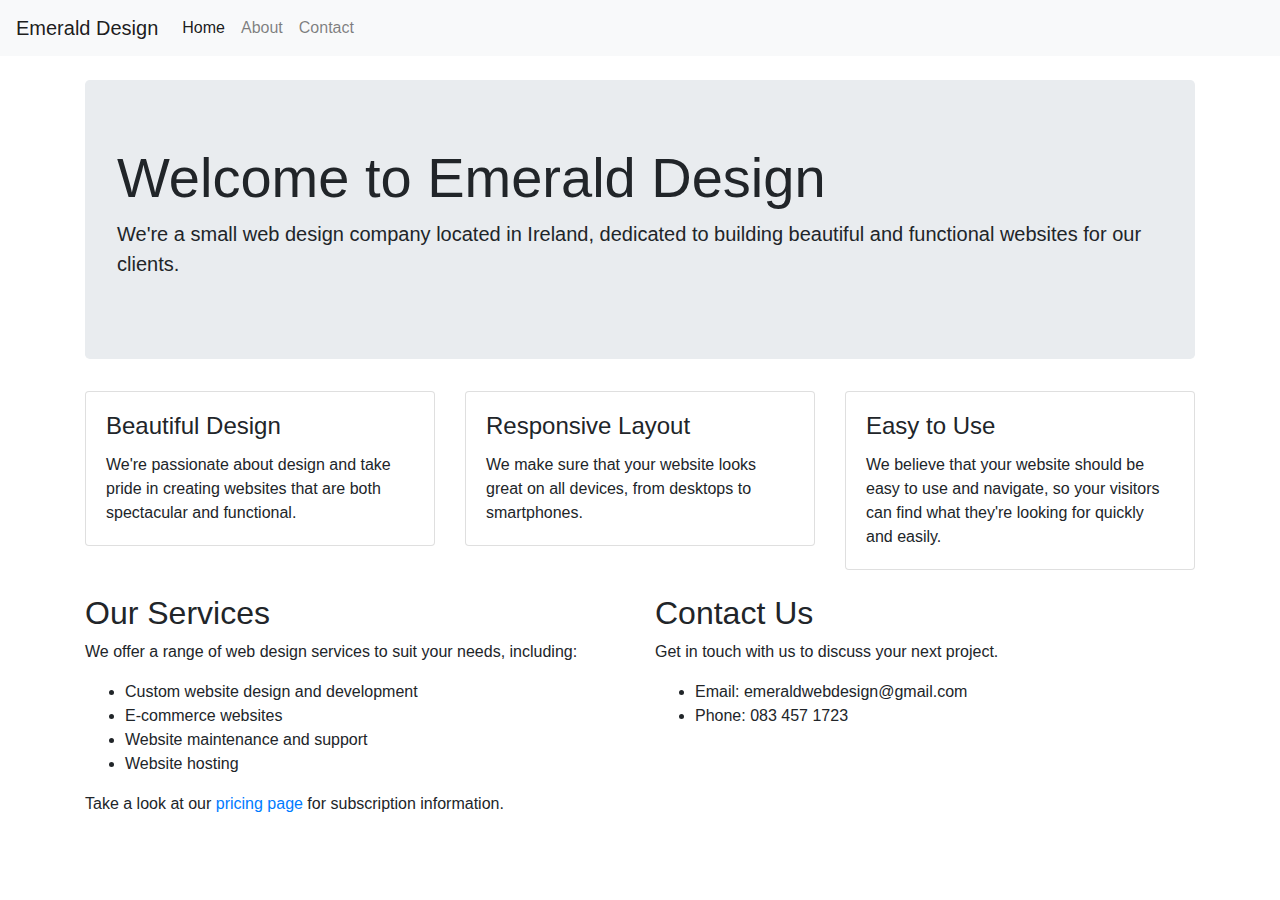
==== index.html @ fef44054 "Add files via upload" ====
<html lang="en">
  <head>
    <meta charset="utf-8">
    <meta name="viewport" content="width=device-width, initial-scale=1, shrink-to-fit=no">
    <title>Emerald Design</title>
    <!-- Bootstrap CSS -->
    <link rel="stylesheet" href="https://stackpath.bootstrapcdn.com/bootstrap/4.3.1/css/bootstrap.min.css" integrity="sha384-ggOyR0iXCbMQv3Xipma34MD+dH/1fQ784/j6cY/iJTQUOhcWr7x9JvoRxT2MZw1T" crossorigin="anonymous">
  </head>
  <body>
  <nav class="navbar navbar-expand-lg navbar-light bg-light">
    <a class="navbar-brand" href="/">Emerald Design</a>
    <button class="navbar-toggler" type="button" data-toggle="collapse" data-target="#navbarNav" aria-controls="navbarNav" aria-expanded="false" aria-label="Toggle navigation">
      <span class="navbar-toggler-icon"></span>
    </button>
    <div class="collapse navbar-collapse" id="navbarNav">
      <ul class="navbar-nav">
        <li class="nav-item active">
          <a class="nav-link" href="index.html">Home</a>
        </li>
        <li class="nav-item">
          <a class="nav-link" href="about.html">About</a>
        </li>
        <li class="nav-item">
          <a class="nav-link" href="contact.html">Contact</a>
        </li>
      </ul>
    </div>
  </nav>
  <div class="container mt-4">
  </div>

  <div class="container">
    <div class="jumbotron">
      <h1 class="display-4">Welcome to Emerald Design</h1>
      <p class="lead">We're a small web design company located in Ireland, dedicated to building beautiful and functional websites for our clients.</p>
      <!-- <hr class="my-4">
      <p>Take a look at our portfolio and get in touch with us to discuss your next project!</p>
      <a class="btn btn-primary btn-lg" href="#" role="button">Learn more</a> -->
    </div>

    <div class="row">
      <div class="col-md-4">
        <div class="card mb-4 box-shadow">
          <div class="card-body">
            <h4 class="card-title">Beautiful Design</h4>
            <p class="card-text">We're passionate about design and take pride in creating websites that are both spectacular and functional.</p>
          </div>
        </div>
      </div>
      <div class="col-md-4">
        <div class="card mb-4 box-shadow">
          <div class="card-body">
            <h4 class="card-title">Responsive Layout</h4>
            <p class="card-text">We make sure that your website looks great on all devices, from desktops to smartphones.</p>
          </div>
        </div>
      </div>
      <div class="col-md-4">
        <div class="card mb-4 box-shadow">
          <div class="card-body">
            <h4 class="card-title">Easy to Use</h4>
            <p class="card-text">We believe that your website should be easy to use and navigate, so your visitors can find what they're looking for quickly and easily.</p>
          </div>
        </div>
      </div>
    </div>

    <div class="row">
      <div class="col-md-6">
        <h2>Our Services</h2>
        <p>We offer a range of web design services to suit your needs, including:</p>
        <ul>
          <li>Custom website design and development</li>
          <li>E-commerce websites</li>
          <li>Website maintenance and support</li>
          <li>Website hosting</li>
        </ul>
        <p>Take a look at our <a href="/pricing">pricing page</a> for subscription information.</p>
      </div>
      <div class="col-md-6">
        <h2>Contact Us</h2>
        <p>Get in touch with us to discuss your next project.</p>
        <ul>
          <li>Email: emeraldwebdesign@gmail.com</li>
          <li>Phone: 083 457 1723</li>
        </ul>
        <!-- <p>You can also find us on <a href="#">Facebook</a> and <a href="#">Twitter</a>.</p> -->
      </div>
    </div>
  </div>

  <script src="https://code.jquery.com/jquery-3.3.1.slim.min.js" integrity="sha384-q8i/X+965DzO0rT7abK41JStQIAqVgRVzpbzo5smXKp4YfRvH+8abtTE1Pi6jizo" crossorigin="anonymous"></script>
  <script src="https://cdn.jsdelivr.net/npm/@popperjs/core@2.9.3/dist/umd/popper.min.js"></script>
  <script src="https://stackpath.bootstrapcdn.com/bootstrap/4.3.1/js/bootstrap.min.js" integrity="sha384-JjSmVgyd0p3pXB1rRibZUAYoIIy6OrQ6VrjIEaFf/nJGzIxFDsf4x0xIM+B07jRM" crossorigin="anonymous"></script>
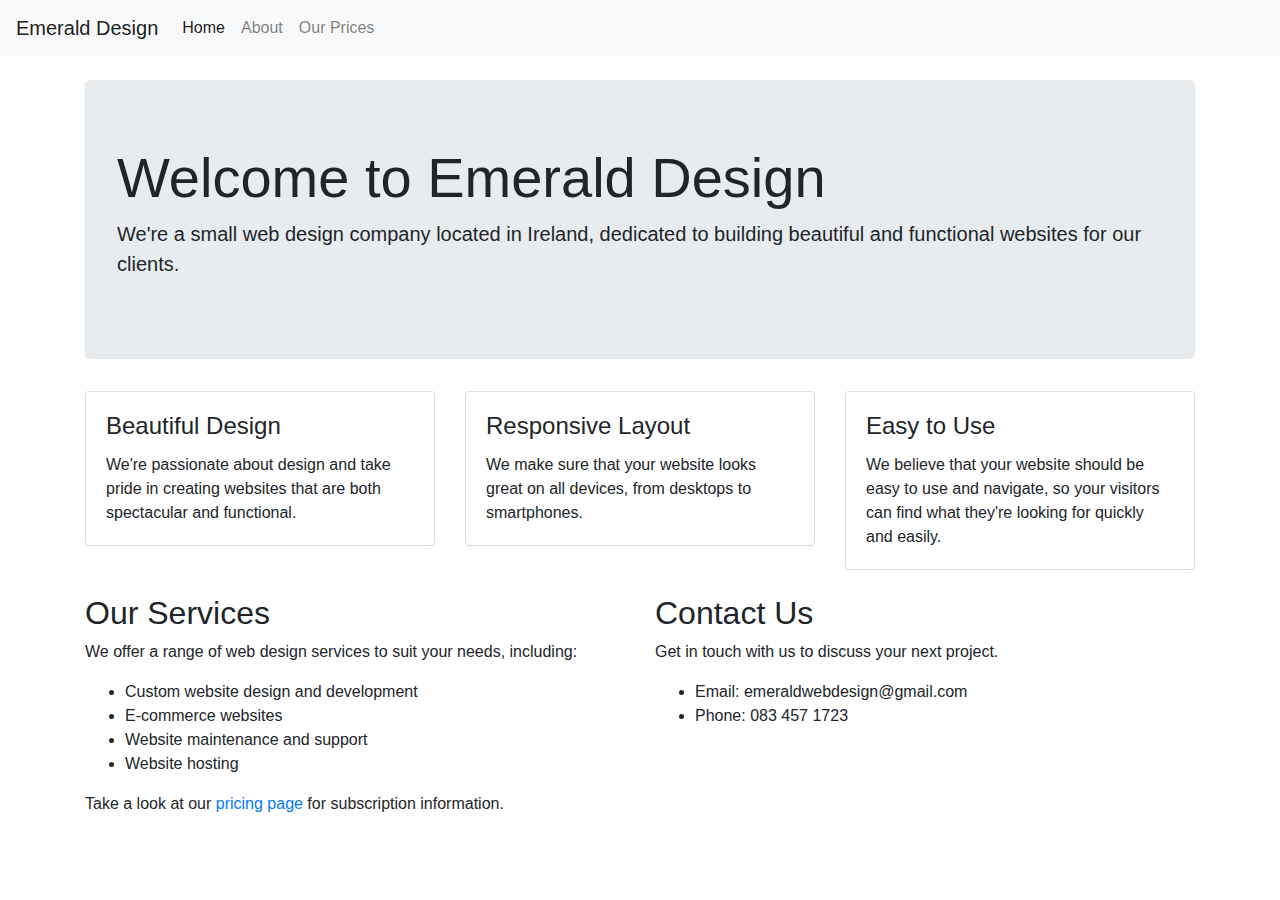
==== commit 84883be4: "Update index.html" ====
--- a/index.html
+++ b/index.html
@@ -21,7 +21,7 @@
           <a class="nav-link" href="about.html">About</a>
         </li>
         <li class="nav-item">
-          <a class="nav-link" href="contact.html">Contact</a>
+          <a class="nav-link" href="pricing.html">Our Prices</a>
         </li>
       </ul>
     </div>
@@ -75,7 +75,7 @@
           <li>Website maintenance and support</li>
           <li>Website hosting</li>
         </ul>
-        <p>Take a look at our <a href="/pricing">pricing page</a> for subscription information.</p>
+        <p>Take a look at our <a href="pricing.html">pricing page</a> for subscription information.</p>
       </div>
       <div class="col-md-6">
         <h2>Contact Us</h2>
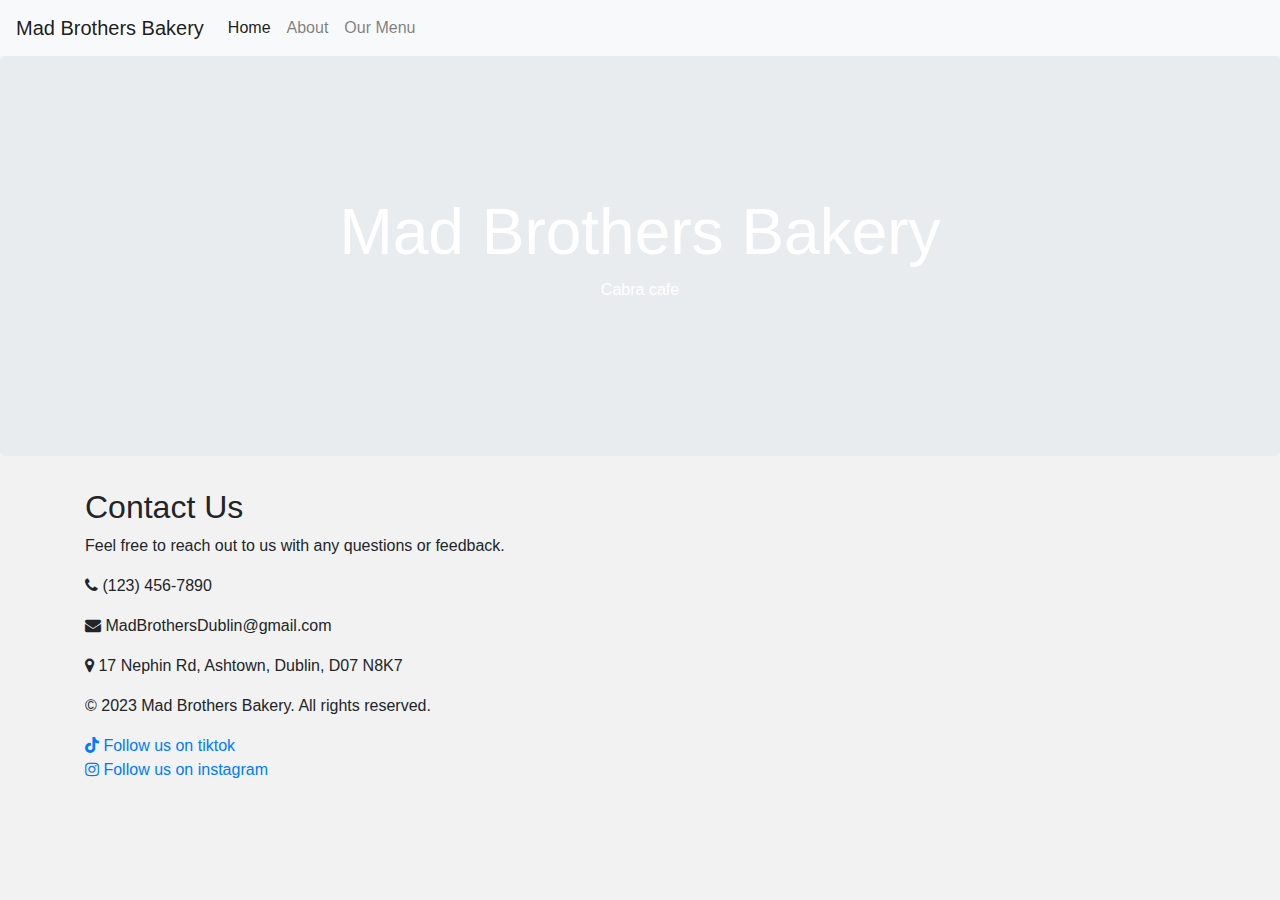
==== commit cb43fdfa: "Update index.html" ====
--- a/index.html
+++ b/index.html
@@ -1,94 +1,133 @@
+<!DOCTYPE html>
 <html lang="en">
-  <head>
-    <meta charset="utf-8">
-    <meta name="viewport" content="width=device-width, initial-scale=1, shrink-to-fit=no">
-    <title>Emerald Design</title>
-    <!-- Bootstrap CSS -->
-    <link rel="stylesheet" href="https://stackpath.bootstrapcdn.com/bootstrap/4.3.1/css/bootstrap.min.css" integrity="sha384-ggOyR0iXCbMQv3Xipma34MD+dH/1fQ784/j6cY/iJTQUOhcWr7x9JvoRxT2MZw1T" crossorigin="anonymous">
-  </head>
-  <body>
+<head>
+  <meta charset="UTF-8">
+  <title>Mad Brothers Bakery</title>
+  <!-- Bootstrap CSS -->
+  <link rel="stylesheet" href="https://stackpath.bootstrapcdn.com/bootstrap/4.3.1/css/bootstrap.min.css" integrity="sha384-ggOyR0iXCbMQv3Xipma34MD+dH/1fQ784/j6cY/iJTQUOhcWr7x9JvoRxT2MZw1T" crossorigin="anonymous">
+  <!-- Custom CSS -->
+  <link rel="stylesheet" href="https://cdnjs.cloudflare.com/ajax/libs/font-awesome/5.15.3/css/all.min.css">
+  <link rel="stylesheet" href="https://cdnjs.cloudflare.com/ajax/libs/font-awesome/4.7.0/css/font-awesome.min.css">
+  <style>
+    body {
+      background-color: #f2f2f2;
+    }
+    .jumbotron {
+      background-size: cover;
+      height: 400px;
+      text-align: center;
+      color: #fff;
+      display: flex;
+      align-items: center;
+      justify-content: center;
+      background-image: url('images/istockphoto.jpg');
+    }
+    .jumbotron h1 {
+      font-size: 4rem;
+    }
+    .card {
+      margin-bottom: 20px;
+    }
+    .card img {
+      height: 200px;
+      object-fit: cover;
+    }
+    .card-title {
+      margin-bottom: 0;
+    }
+    .card-text {
+      font-size: 0.9rem;
+    }
+  </style>
+</head>
+<body>
   <nav class="navbar navbar-expand-lg navbar-light bg-light">
-    <a class="navbar-brand" href="/">Emerald Design</a>
+    <a class="navbar-brand" href="index.html">Mad Brothers Bakery</a>
     <button class="navbar-toggler" type="button" data-toggle="collapse" data-target="#navbarNav" aria-controls="navbarNav" aria-expanded="false" aria-label="Toggle navigation">
       <span class="navbar-toggler-icon"></span>
     </button>
     <div class="collapse navbar-collapse" id="navbarNav">
       <ul class="navbar-nav">
         <li class="nav-item active">
-          <a class="nav-link" href="index.html">Home</a>
+          <a class="nav-link" href="index.html">Home <span class="sr-only">(current)</span></a>
         </li>
         <li class="nav-item">
           <a class="nav-link" href="about.html">About</a>
         </li>
         <li class="nav-item">
-          <a class="nav-link" href="pricing.html">Our Prices</a>
+          <a class="nav-link" href="menu.html">Our Menu</a>
         </li>
       </ul>
     </div>
   </nav>
-  <div class="container mt-4">
+
+  <div class="jumbotron">
+    <div>
+      <h1> Mad Brothers Bakery</h1>
+      <p>Cabra cafe </p>
+    </div>
   </div>
 
+
+
+<!--
   <div class="container">
-    <div class="jumbotron">
-      <h1 class="display-4">Welcome to Emerald Design</h1>
-      <p class="lead">We're a small web design company located in Ireland, dedicated to building beautiful and functional websites for our clients.</p>
-      <!-- <hr class="my-4">
-      <p>Take a look at our portfolio and get in touch with us to discuss your next project!</p>
-      <a class="btn btn-primary btn-lg" href="#" role="button">Learn more</a> -->
-    </div>
-
     <div class="row">
       <div class="col-md-4">
-        <div class="card mb-4 box-shadow">
+        <div class="card">
+          <img src="https://images.unsplash.com/photo-1529104962253-56ba3b3b2d7b" class="card-img-top" alt="Cafe 1">
           <div class="card-body">
-            <h4 class="card-title">Beautiful Design</h4>
-            <p class="card-text">We're passionate about design and take pride in creating websites that are both spectacular and functional.</p>
+            <h5 class="card-title">Cafe 1</h5>
+            <p class="card-text">Lorem ipsum dolor sit amet, consectetur adipiscing elit. Vestibulum auctor suscipit quam, sit amet interdum velit faucibus eget.</p>
+            <a href="#" class="btn btn-primary">Learn More</a>
           </div>
         </div>
       </div>
       <div class="col-md-4">
-        <div class="card mb-4 box-shadow">
-          <div class="card-body">
-            <h4 class="card-title">Responsive Layout</h4>
-            <p class="card-text">We make sure that your website looks great on all devices, from desktops to smartphones.</p>
-          </div>
-        </div>
-      </div>
-      <div class="col-md-4">
-        <div class="card mb-4 box-shadow">
-          <div class="card-body">
-            <h4 class="card-title">Easy to Use</h4>
-            <p class="card-text">We believe that your website should be easy to use and navigate, so your visitors can find what they're looking for quickly and easily.</p>
-          </div>
-        </div>
-      </div>
-    </div>
-
-    <div class="row">
-      <div class="col-md-6">
-        <h2>Our Services</h2>
-        <p>We offer a range of web design services to suit your needs, including:</p>
-        <ul>
-          <li>Custom website design and development</li>
-          <li>E-commerce websites</li>
-          <li>Website maintenance and support</li>
-          <li>Website hosting</li>
-        </ul>
-        <p>Take a look at our <a href="pricing.html">pricing page</a> for subscription information.</p>
-      </div>
-      <div class="col-md-6">
-        <h2>Contact Us</h2>
-        <p>Get in touch with us to discuss your next project.</p>
-        <ul>
-          <li>Email: emeraldwebdesign@gmail.com</li>
-          <li>Phone: 083 457 1723</li>
-        </ul>
-        <!-- <p>You can also find us on <a href="#">Facebook</a> and <a href="#">Twitter</a>.</p> -->
+        <div class="card">
+      <img src="https://images.unsplash.com/photo-1580519543131-5b34a6d467bf" class="card-img-top" alt="Cafe 3">
+      <div class="card-body">
+        <h5 class="card-title">Cafe 3</h5>
+        <p class="card-text">Lorem ipsum dolor sit amet, consectetur adipiscing elit. Vestibulum auctor suscipit quam, sit amet interdum velit faucibus eget.</p>
+        <a href="#" class="btn btn-primary">Learn More</a>
       </div>
     </div>
   </div>
+</div>
+</div>
+-->
+ <!-- Bootstrap JS and jQuery -->
 
-  <script src="https://code.jquery.com/jquery-3.3.1.slim.min.js" integrity="sha384-q8i/X+965DzO0rT7abK41JStQIAqVgRVzpbzo5smXKp4YfRvH+8abtTE1Pi6jizo" crossorigin="anonymous"></script>
-  <script src="https://cdn.jsdelivr.net/npm/@popperjs/core@2.9.3/dist/umd/popper.min.js"></script>
-  <script src="https://stackpath.bootstrapcdn.com/bootstrap/4.3.1/js/bootstrap.min.js" integrity="sha384-JjSmVgyd0p3pXB1rRibZUAYoIIy6OrQ6VrjIEaFf/nJGzIxFDsf4x0xIM+B07jRM" crossorigin="anonymous"></script>
+ <!-- Contact Section -->
+ <!-- Contact Section -->
+ <section id="contact" class="section">
+ 	<div class="container">
+ 		<h2>Contact Us</h2>
+ 		<div class="row">
+ 			<div class="col-sm-6">
+ 				<p>Feel free to reach out to us with any questions or feedback.</p>
+ 				<p><i class="fa fa-phone"></i> (123) 456-7890</p>
+ 				<p><i class="fa fa-envelope"></i> MadBrothersDublin@gmail.com</p>
+ 				<p><i class="fa fa-map-marker"></i> 17 Nephin Rd, Ashtown, Dublin, D07 N8K7
+</p>
+ 			</div>
+ 		</div>
+ 	</div>
+ </section>
+ <!-- Footer -->
+
+ <footer>
+ 	<div class="container">
+ 		<p>&copy; 2023 Mad Brothers Bakery. All rights reserved.</p>
+ 		<ul class="list-inline">
+      <li><a href="https://www.tiktok.com/@madbrothersbakery"><i class="fab fa-tiktok"></i><span> Follow us on tiktok</span></a></li>
+      <li><a href="https://www.instagram.com/madbrothers.bakery/?utm_source=ig_embed&ig_rid=be6a29c1-694b-46f5-bddb-ff8814f47792&ig_mid=967072D4-B789-47E9-B4C3-08FFF81965F5"><i class="fa fa-instagram"></i><span> Follow us on instagram</span></a></li>
+ </ul>
+ </div>
+ </footer>
+
+ <script src="https://code.jquery.com/jquery-3.3.1.slim.min.js" integrity="sha384-q8i/X+965DzO0rT7abK41JStQIAqVgRVzpbzo5smXKp4YfRvH+8abtTE1Pi6jizo" crossorigin="anonymous"></script>
+ <script src="https://cdnjs.cloudflare.com/ajax/libs/popper.js/1.14.7/umd/popper.min.js" integrity="sha384-UO2eT0CpHqdSJQ6hJty5KVphtPhzWj9WO1clHTMGa3JDZwrnQq4sF86dIHNVQ8vc" crossorigin="anonymous"></script>
+ <script src="https://stackpath.bootstrapcdn.com/bootstrap/4.3.1/js/bootstrap.min.js" integrity="sha384-JjSmVgyd0p3pXB1rRibZUAYoIIy6OrQ6VrjIEaFf/nJGzIxFDsf4x0xIM+B07jRM" crossorigin="anonymous"></script>
+</body>
+</html>
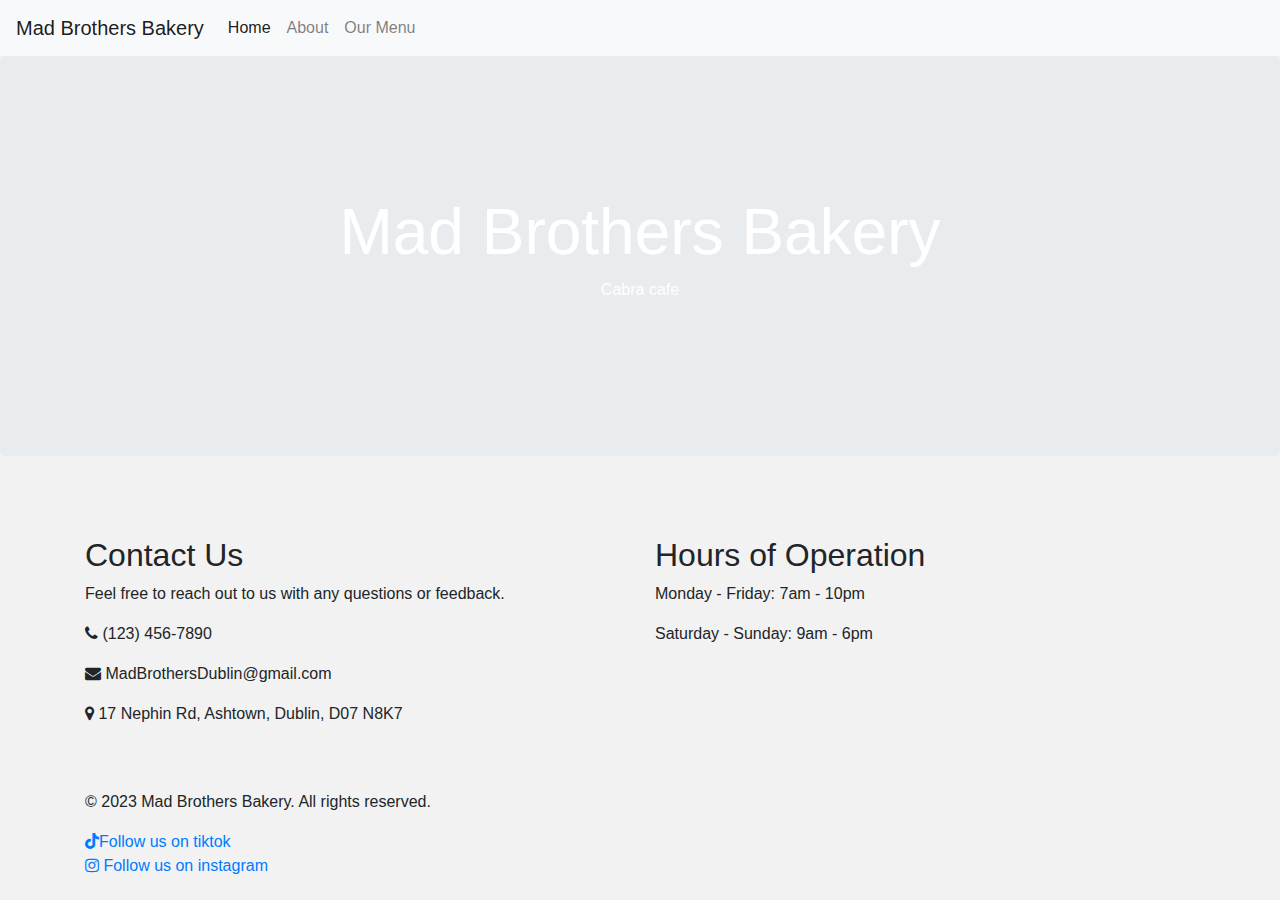
==== commit d50158b5: "added opening hours html to each page" ====
--- a/index.html
+++ b/index.html
@@ -38,6 +38,18 @@
     .card-text {
       font-size: 0.9rem;
     }
+    .footer {
+      position: fixed;
+      bottom: 0;
+      left: 0;
+      right: 0;
+      height: 50px;
+      background-color: #333;
+      color: #fff;
+      text-align: center;
+      line-height: 50px;
+    }
+
   </style>
 </head>
 <body>
@@ -100,28 +112,30 @@
 
  <!-- Contact Section -->
  <!-- Contact Section -->
- <section id="contact" class="section">
- 	<div class="container">
- 		<h2>Contact Us</h2>
- 		<div class="row">
- 			<div class="col-sm-6">
- 				<p>Feel free to reach out to us with any questions or feedback.</p>
- 				<p><i class="fa fa-phone"></i> (123) 456-7890</p>
- 				<p><i class="fa fa-envelope"></i> MadBrothersDublin@gmail.com</p>
- 				<p><i class="fa fa-map-marker"></i> 17 Nephin Rd, Ashtown, Dublin, D07 N8K7
-</p>
- 			</div>
- 		</div>
- 	</div>
+ <section id="contact-us" class="py-5">
+   <div class="container">
+     <div class="row">
+       <div class="col-md-6">
+         <h2>Contact Us</h2>
+         <p>Feel free to reach out to us with any questions or feedback.</p>
+         <p><i class="fa fa-phone"></i> (123) 456-7890</p>
+         <p><i class="fa fa-envelope"></i> MadBrothersDublin@gmail.com</p>
+         <p><i class="fa fa-map-marker"></i> 17 Nephin Rd, Ashtown, Dublin, D07 N8K7 </p>
+          </div>
+       <div class="col-md-6">
+         <h2>Hours of Operation</h2>
+         <p>Monday - Friday: 7am - 10pm</p>
+         <p>Saturday - Sunday: 9am - 6pm</p>       </div>
+     </div>
+   </div>
  </section>
- <!-- Footer -->
 
  <footer>
- 	<div class="container">
- 		<p>&copy; 2023 Mad Brothers Bakery. All rights reserved.</p>
- 		<ul class="list-inline">
-      <li><a href="https://www.tiktok.com/@madbrothersbakery"><i class="fab fa-tiktok"></i><span> Follow us on tiktok</span></a></li>
-      <li><a href="https://www.instagram.com/madbrothers.bakery/?utm_source=ig_embed&ig_rid=be6a29c1-694b-46f5-bddb-ff8814f47792&ig_mid=967072D4-B789-47E9-B4C3-08FFF81965F5"><i class="fa fa-instagram"></i><span> Follow us on instagram</span></a></li>
+  <div class="container">
+    <p>&copy; 2023 Mad Brothers Bakery. All rights reserved.</p>
+    <ul class="list-inline">
+        <li><a href="https://www.tiktok.com/@madbrothersbakery"><i class="fab fa-tiktok"></i><span>Follow us on tiktok</span></a></li>
+        <li><a href="https://www.instagram.com/madbrothers.bakery/?utm_source=ig_embed&ig_rid=be6a29c1-694b-46f5-bddb-ff8814f47792&ig_mid=967072D4-B789-47E9-B4C3-08FFF81965F5"><i class="fa fa-instagram"></i><span> Follow us on instagram</span></a></li>
  </ul>
  </div>
  </footer>
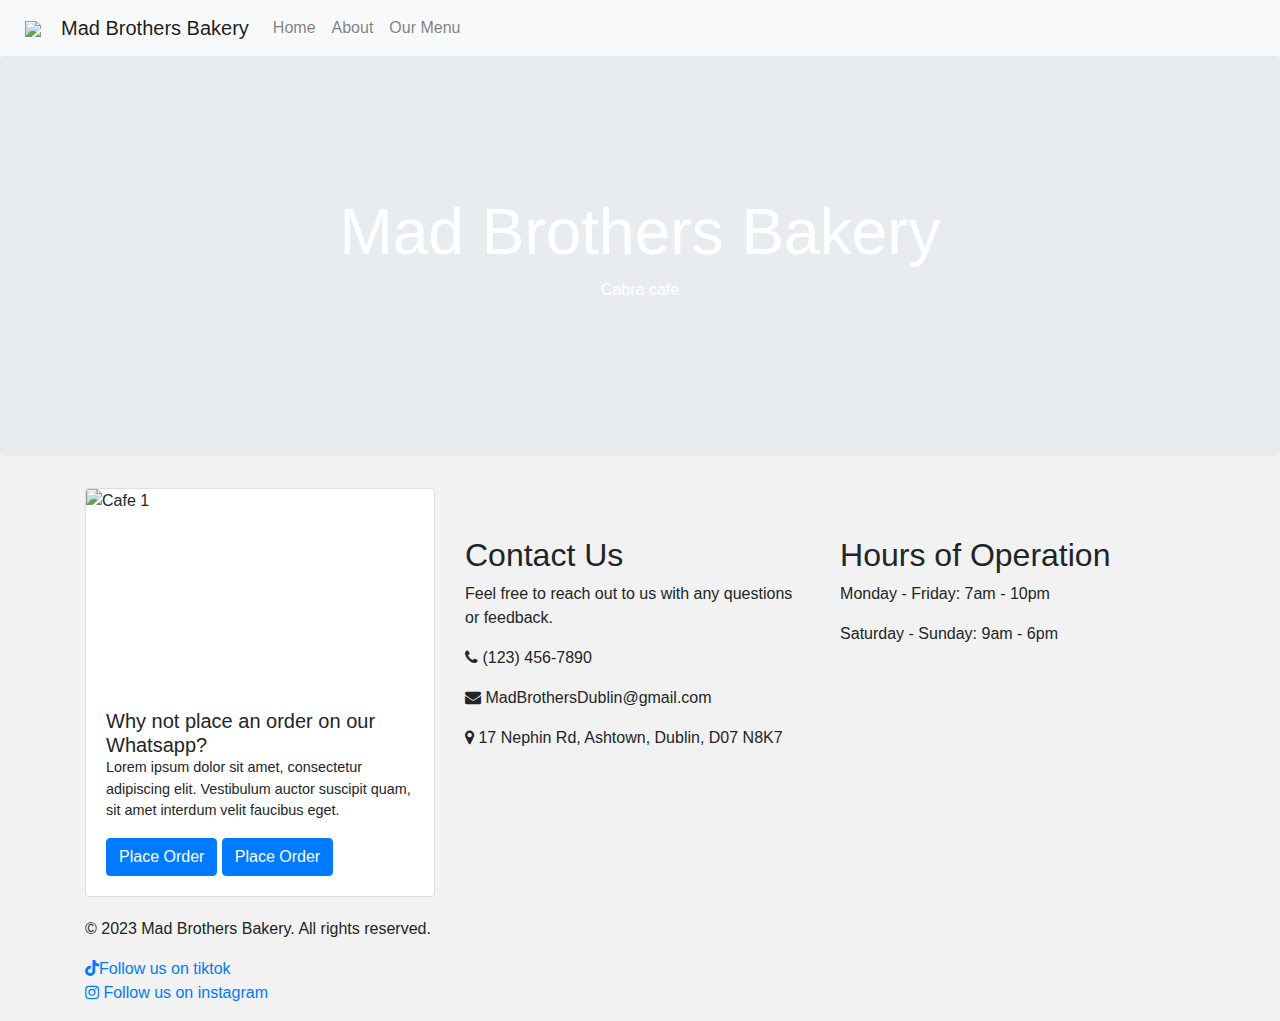
==== commit 5a662411: "added whatsapp link" ====
--- a/index.html
+++ b/index.html
@@ -4,10 +4,16 @@
   <meta charset="UTF-8">
   <title>Mad Brothers Bakery</title>
   <!-- Bootstrap CSS -->
+
+  <link rel="shortcut icon" type="image/ico" href="favicon.ico"/>
+
+
   <link rel="stylesheet" href="https://stackpath.bootstrapcdn.com/bootstrap/4.3.1/css/bootstrap.min.css" integrity="sha384-ggOyR0iXCbMQv3Xipma34MD+dH/1fQ784/j6cY/iJTQUOhcWr7x9JvoRxT2MZw1T" crossorigin="anonymous">
   <!-- Custom CSS -->
   <link rel="stylesheet" href="https://cdnjs.cloudflare.com/ajax/libs/font-awesome/5.15.3/css/all.min.css">
   <link rel="stylesheet" href="https://cdnjs.cloudflare.com/ajax/libs/font-awesome/4.7.0/css/font-awesome.min.css">
+  <link rel="stylesheet" href="style.css">
+
   <style>
     body {
       background-color: #f2f2f2;
@@ -50,28 +56,46 @@
       line-height: 50px;
     }
 
+    .navbar-image {
+  margin-right: 20px;
+  margin-left: -60px;
+}
   </style>
 </head>
 <body>
-  <nav class="navbar navbar-expand-lg navbar-light bg-light">
-    <a class="navbar-brand" href="index.html">Mad Brothers Bakery</a>
-    <button class="navbar-toggler" type="button" data-toggle="collapse" data-target="#navbarNav" aria-controls="navbarNav" aria-expanded="false" aria-label="Toggle navigation">
-      <span class="navbar-toggler-icon"></span>
-    </button>
-    <div class="collapse navbar-collapse" id="navbarNav">
-      <ul class="navbar-nav">
-        <li class="nav-item active">
-          <a class="nav-link" href="index.html">Home <span class="sr-only">(current)</span></a>
-        </li>
-        <li class="nav-item">
-          <a class="nav-link" href="about.html">About</a>
-        </li>
-        <li class="nav-item">
-          <a class="nav-link" href="menu.html">Our Menu</a>
-        </li>
-      </ul>
-    </div>
-  </nav>
+
+    <nav class="navbar navbar-expand-lg navbar-light bg-light">
+      <div class="container">
+        <div class="navbar-image">
+        <img src="favico-square.png" width="45" lenght="45">
+      </div>
+      <a class="navbar-brand" href="index.html">Mad Brothers Bakery</a>
+        <button class="navbar-toggler" type="button" data-bs-toggle="collapse" data-bs-target="#navbarNav" aria-controls="navbarNav" aria-expanded="false" aria-label="Toggle navigation">
+          <span class="navbar-toggler-icon"></span>
+        </button>
+        <div class="collapse navbar-collapse" id="navbarNav">
+          <ul class="navbar-nav ms-auto">
+            <li class="nav-item">
+              <a class="nav-link" href="index.html">Home</a>
+            </li>
+            <li class="nav-item">
+              <a class="nav-link" href="about.html#about-us">About</a>
+            </li>
+            <li class="nav-item">
+              <a class="nav-link" href="menu.html#menu-paragraph">Our Menu</a>
+            </li>
+          </ul>
+        </div>
+      </div>
+    </nav>
+
+    <script>
+    function scrollToSection(event) {
+      event.preventDefault(); // Prevent default behavior of link click
+      const section = document.getElementById('menu-paragraph'); // Get contact section by ID
+      section.scrollIntoView({behavior: "smooth"}); // Scroll to contact section smoothly
+    }
+    </script>
 
   <div class="jumbotron">
     <div>
@@ -80,21 +104,21 @@
     </div>
   </div>
 
-
-
-<!--
   <div class="container">
     <div class="row">
       <div class="col-md-4">
         <div class="card">
           <img src="https://images.unsplash.com/photo-1529104962253-56ba3b3b2d7b" class="card-img-top" alt="Cafe 1">
           <div class="card-body">
-            <h5 class="card-title">Cafe 1</h5>
+            <h5 class="card-title">Why not place an order on our Whatsapp?</h5>
             <p class="card-text">Lorem ipsum dolor sit amet, consectetur adipiscing elit. Vestibulum auctor suscipit quam, sit amet interdum velit faucibus eget.</p>
-            <a href="#" class="btn btn-primary">Learn More</a>
+            <a href="https://wa.me/353866022191" class="btn btn-primary">Place Order</a>
+            <a href="https://wa.me/353866022191?text=Hi%2C%20I'd%20like%20to%20place%20an%20order." class="btn btn-primary">Place Order</a>
+
           </div>
         </div>
       </div>
+      <!--
       <div class="col-md-4">
         <div class="card">
       <img src="https://images.unsplash.com/photo-1580519543131-5b34a6d467bf" class="card-img-top" alt="Cafe 3">
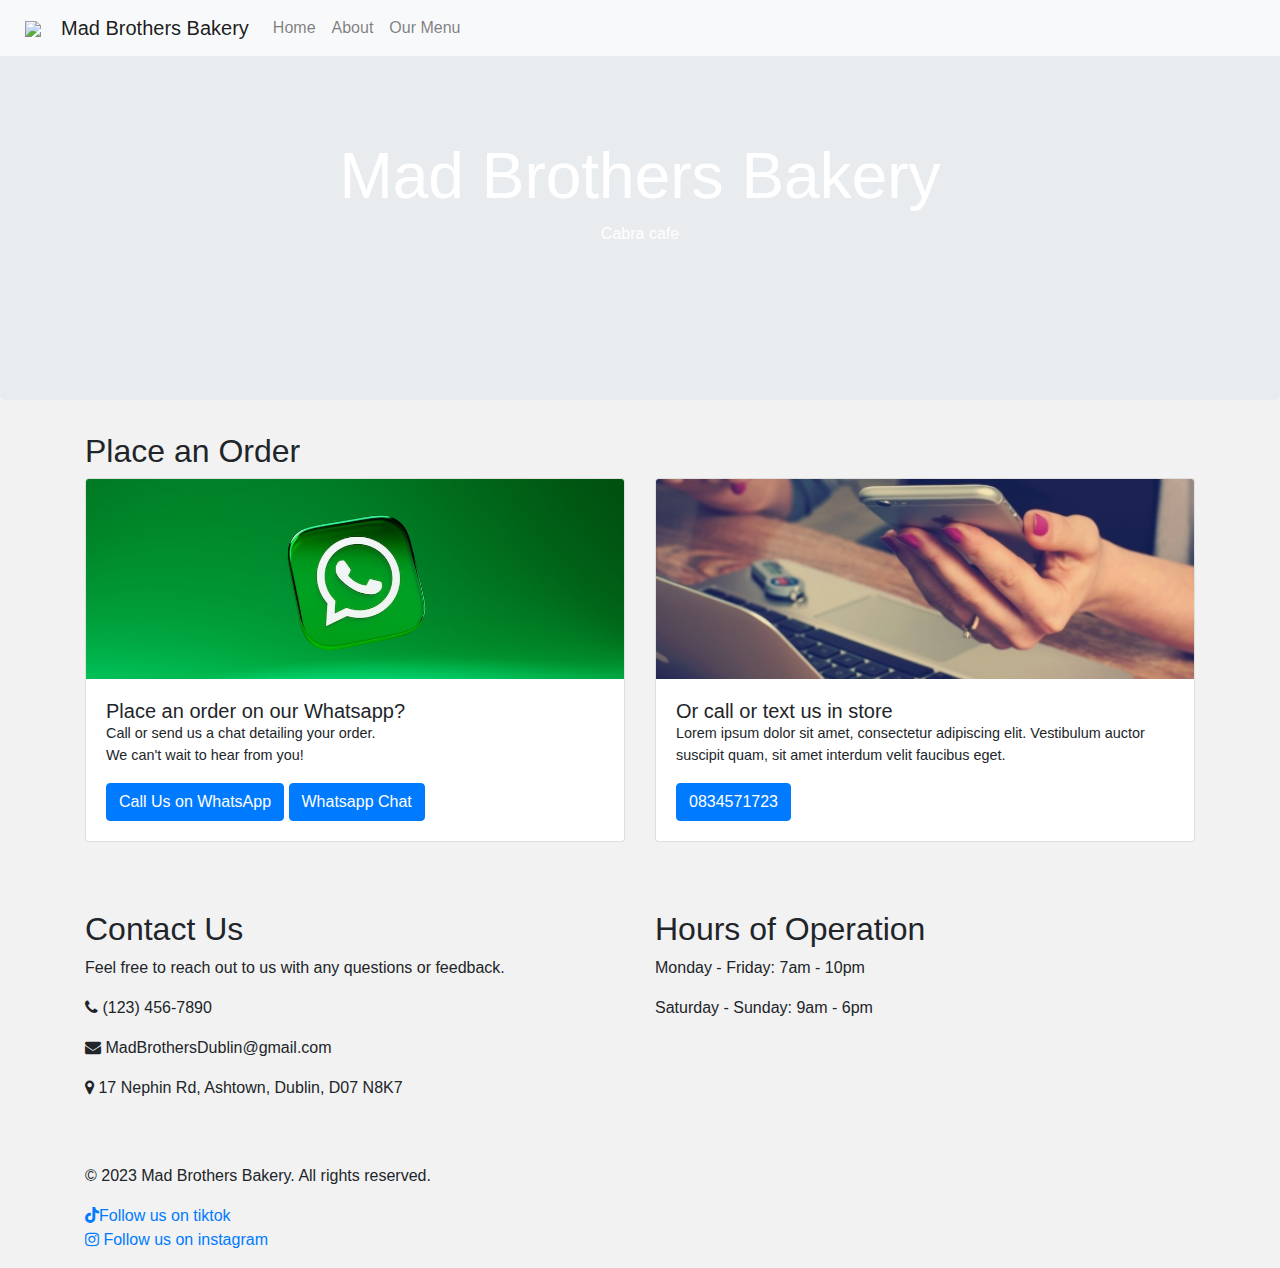
==== commit 94bc58e5: "added whatsapp call/text" ====
--- a/index.html
+++ b/index.html
@@ -60,11 +60,15 @@
   margin-right: 20px;
   margin-left: -60px;
 }
+
+.btn-primary:hover {
+background-color: #25D366;
+}
   </style>
 </head>
 <body>
 
-    <nav class="navbar navbar-expand-lg navbar-light bg-light">
+    <nav class="navbar navbar-expand-lg navbar-light bg-light fixed-top">
       <div class="container">
         <div class="navbar-image">
         <img src="favico-square.png" width="45" lenght="45">
@@ -103,7 +107,7 @@
       <p>Cabra cafe </p>
     </div>
   </div>
-
+<!--
   <div class="container">
     <div class="row">
       <div class="col-md-4">
@@ -112,12 +116,41 @@
           <div class="card-body">
             <h5 class="card-title">Why not place an order on our Whatsapp?</h5>
             <p class="card-text">Lorem ipsum dolor sit amet, consectetur adipiscing elit. Vestibulum auctor suscipit quam, sit amet interdum velit faucibus eget.</p>
-            <a href="https://wa.me/353866022191" class="btn btn-primary">Place Order</a>
             <a href="https://wa.me/353866022191?text=Hi%2C%20I'd%20like%20to%20place%20an%20order." class="btn btn-primary">Place Order</a>
-
           </div>
         </div>
       </div>
+    </div>
+    </div>
+-->
+<div class="container">
+  <h2>Place an Order</h2>
+  <div class="row">
+    <div class="col-md-6">
+      <div class='card'>
+        <img src="images/whatsapp.jpg" class="card-img-top" alt="whatsapp logo">
+        <div class="card-body">
+          <h5 class="card-title">Place an order on our Whatsapp?</h5>
+          <p class="card-text"> Call or send us a chat detailing your order.  <br> We can't wait to hear from you!</p>
+          <a href="tel:+353866022191" class="btn btn-primary">Call Us on WhatsApp</a>
+          <a href="https://wa.me/353866022191?text=Hi%2C%20I'd%20like%20to%20place%20an%20order." class="btn btn-primary">Whatsapp Chat</a>
+        </div>
+      </div>
+    </div>
+    <div class="col-md-6">
+      <div class='card'>
+        <img src="images/cafe.jpg" class="card-img-top" alt="whatsapp logo">
+        <div class="card-body">
+          <h5 class="card-title">Or call or text us in store</h5>
+          <p class="card-text">Lorem ipsum dolor sit amet, consectetur adipiscing elit. Vestibulum auctor suscipit quam, sit amet interdum velit faucibus eget.</p>
+          <a href="https://wa.me/353866022191?text=Hi%2C%20I'd%20like%20to%20place%20an%20order." class="btn btn-primary">0834571723</a>
+        </div>
+      </div>
+    </div>
+  </div>
+</div>
+
+
       <!--
       <div class="col-md-4">
         <div class="card">
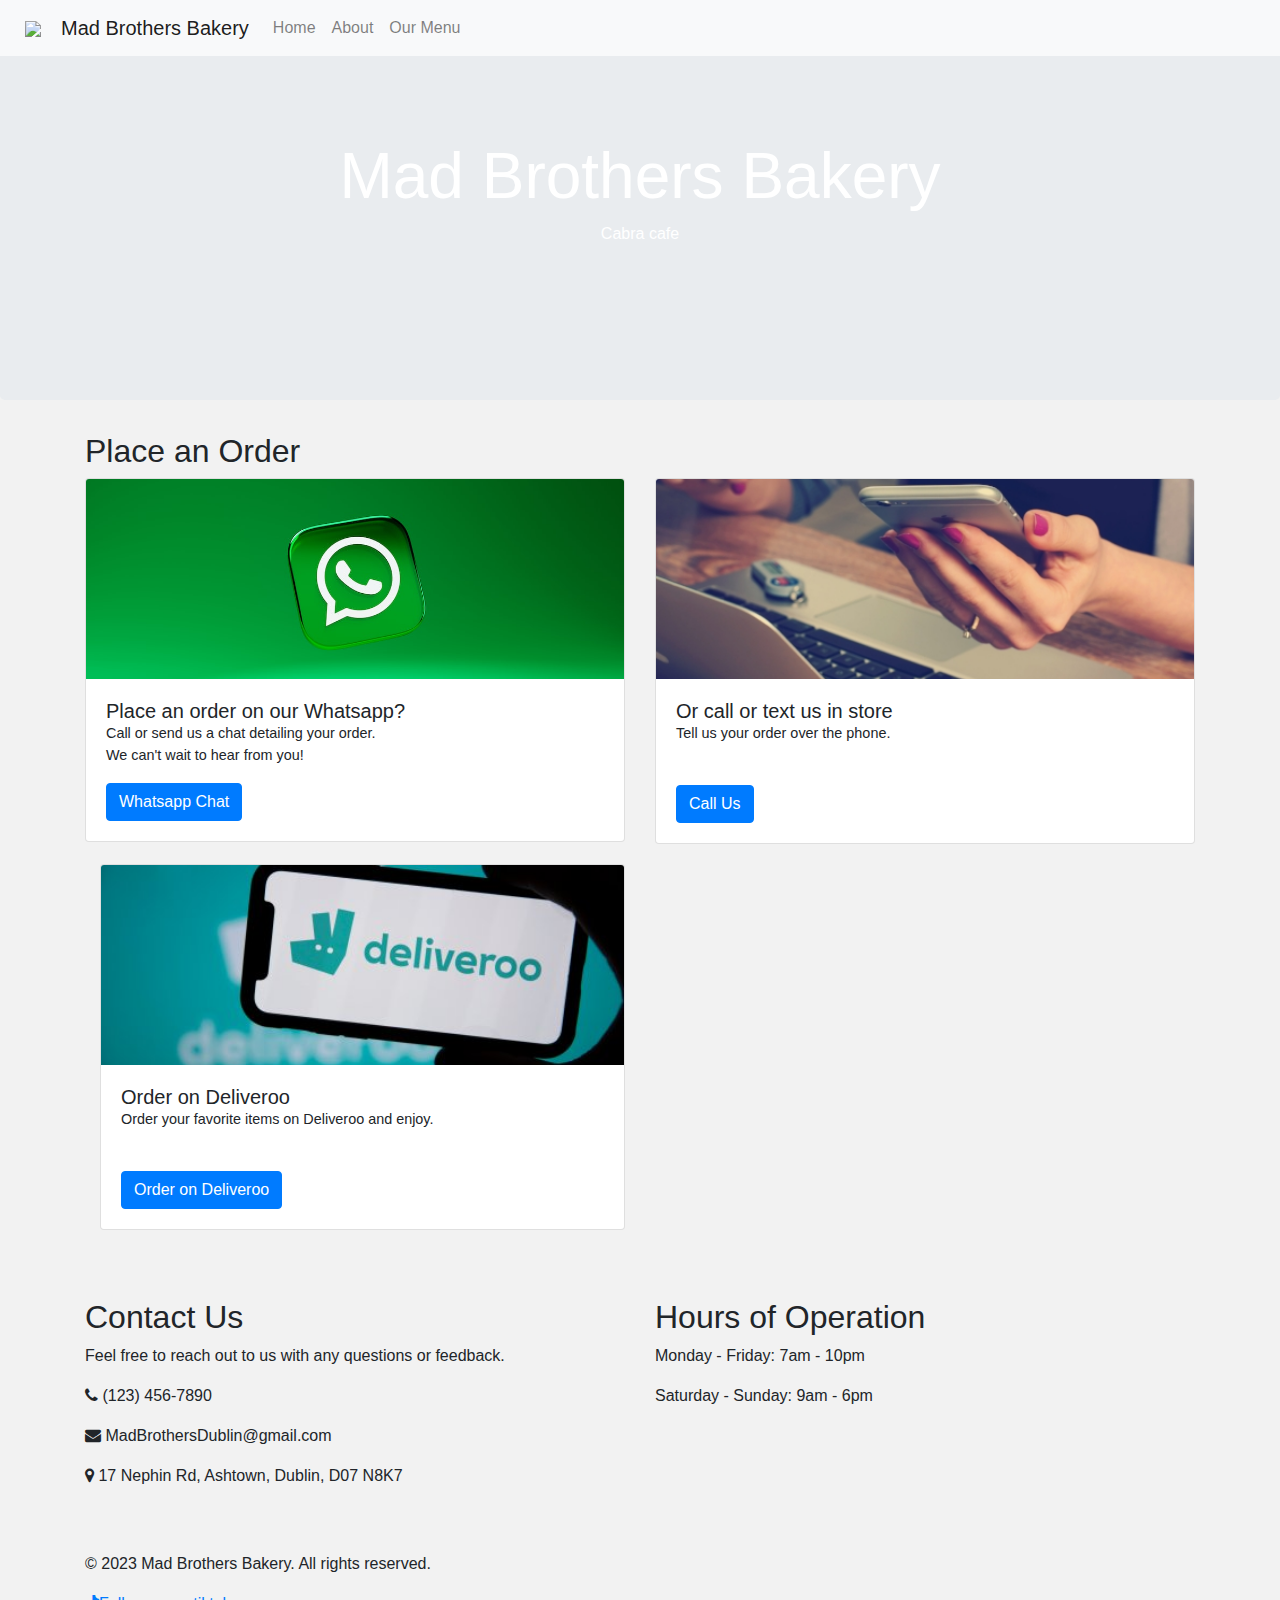
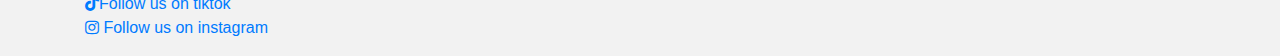
==== commit 60c76f17: "added whatsapp call/text" ====
--- a/index.html
+++ b/index.html
@@ -132,7 +132,6 @@
         <div class="card-body">
           <h5 class="card-title">Place an order on our Whatsapp?</h5>
           <p class="card-text"> Call or send us a chat detailing your order.  <br> We can't wait to hear from you!</p>
-          <a href="tel:+353866022191" class="btn btn-primary">Call Us on WhatsApp</a>
           <a href="https://wa.me/353866022191?text=Hi%2C%20I'd%20like%20to%20place%20an%20order." class="btn btn-primary">Whatsapp Chat</a>
         </div>
       </div>
@@ -142,12 +141,22 @@
         <img src="images/cafe.jpg" class="card-img-top" alt="whatsapp logo">
         <div class="card-body">
           <h5 class="card-title">Or call or text us in store</h5>
-          <p class="card-text">Lorem ipsum dolor sit amet, consectetur adipiscing elit. Vestibulum auctor suscipit quam, sit amet interdum velit faucibus eget.</p>
-          <a href="https://wa.me/353866022191?text=Hi%2C%20I'd%20like%20to%20place%20an%20order." class="btn btn-primary">0834571723</a>
-        </div>
-      </div>
-    </div>
-  </div>
+          <p class="card-text">Tell us your order over the phone.</p><br>
+          <a href="tel:+353866022191" class="btn btn-primary">Call Us</a>
+        </div>
+      </div>
+    </div>
+  </div>
+  <div class="col-md-6">
+  <div class="card">
+    <img src="images/deliveroo.jpg" class="card-img-top" alt="deliveroo logo">
+    <div class="card-body">
+      <h5 class="card-title">Order on Deliveroo</h5>
+      <p class="card-text">Order your favorite items on Deliveroo and enjoy.</p><br>
+      <a href="https://deliveroo.ie/menu/dublin/cabra/mad-brothers-dublin" class="btn btn-primary">Order on Deliveroo</a>
+    </div>
+  </div>
+</div>
 </div>
 
 
